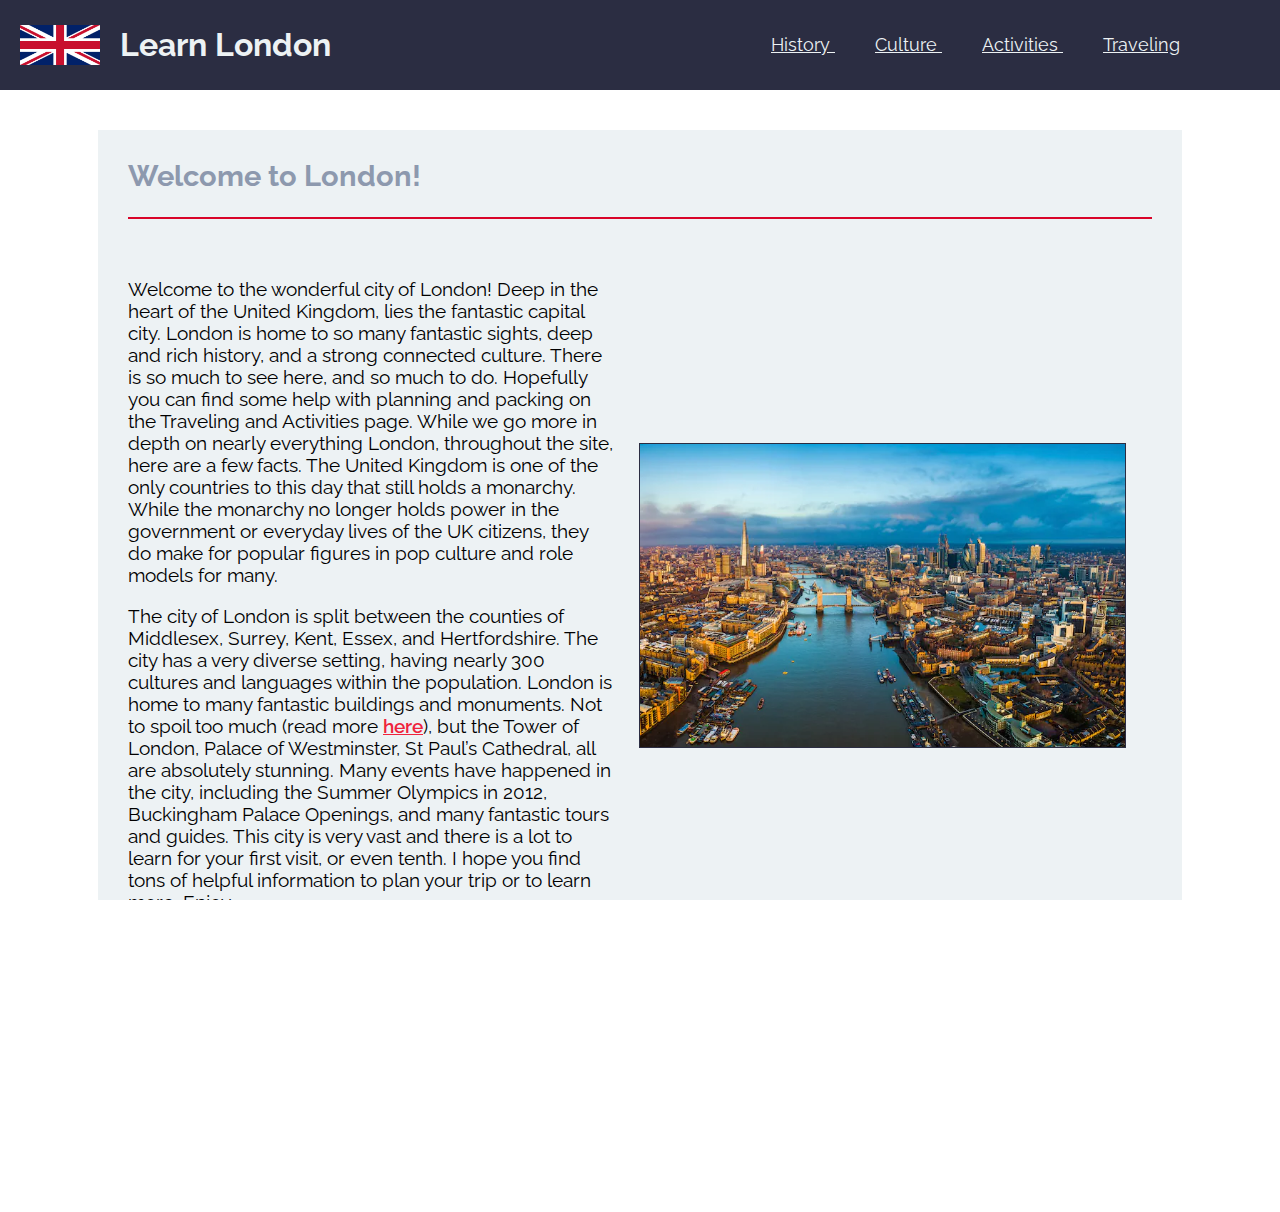
==== index.html @ f6deaaed "halfway done" ====
<!DOCTYPE html>
<html lang="en">
<head>
    <meta charset="UTF-8">
    <meta name="viewport" content="width=device-width, initial-scale=1.0">
    <title>Explore London | Homepage</title>
    <link rel="stylesheet" href="./assets/styles/styles.css">
    <script src="./assets/scripts/script.js" defer></script>
    <link rel="preconnect" href="https://fonts.googleapis.com">
    <link rel="preconnect" href="https://fonts.gstatic.com" crossorigin>
    <link href="https://fonts.googleapis.com/css2?family=Raleway:ital,wght@0,100..900;1,100..900&display=swap" rel="stylesheet">
</head>
<body>
    <div id="container">
    <header>
        <div id="headerLeft">
            <img src="./assets/images/unionjack.webp" alt="flag of the United Kingdom" id="unionJack">
            <a href="./index.html" id="titleLink">
                <h1 id="title">Learn London</h1>
            </a> 
        </div>
        <nav>
            <div id="links">
            <ul>
                <li >
                    <a href="./history.html" class="navLink">
                        History
                    </a> 
                </li>
               
                <li>
                    <a href="./culture.html" class="navLink">
                        Culture
                    </a> 
                </li>
                <li>
                    <a href="./activities.html" class="navLink">
                        Activities
                    </a> 
                </li>
                <li>
                    <a href="./traveling.html" class="navLink">
                        Traveling
                    </a> 
                </li>
            </ul>
        </div>
            <div id="mobile">
                <button type="button" id="mobileButton">
                    <img src="./assets/images/hamburger.png" alt="hamburger menu for Mobile screens" id="hamburger">
                </button>
            </div>
        </nav>

    </header>
    <main>
       
        <section id="poster">
            <h2>Welcome to London!</h2>
            <hr>
            <div id="splitContainer">
                <div id="left">
                    <p>
                        Welcome to the wonderful city of London! Deep in the heart of the United Kingdom, lies the fantastic 
                        capital city. London is home to so many fantastic sights, deep and rich history, and a strong 
                        connected culture. There is so much to see here, and so much to do. Hopefully you can find some 
                        help with planning and packing on the Traveling and Activities page. While we go more in depth 
                        on nearly everything London, throughout the site, here are a few facts. The United Kingdom is 
                        one of the only countries to this day that still holds a monarchy. While the monarchy no longer 
                        holds power in the government or everyday lives of the UK citizens, they do make for popular 
                        figures in pop culture and role models for many.</p> 

                        <div id="mobileImg">
                            <img src="./assets/images/london.webp" alt="picture of london from drone view" id="londonPhoto">
                        </div>
                        
                        <p>The city of London is split between the 
                        counties of Middlesex, Surrey, Kent, Essex, and Hertfordshire. The city has a very diverse setting, 
                        having nearly 300 cultures and languages within the population. London is home to many fantastic 
                        buildings and monuments. Not to spoil too much (read more <a class="connector" href="./monuments.html">here</a>), but the Tower of London, Palace 
                        of Westminster, St Paul’s Cathedral, all are absolutely stunning. Many events have happened in the 
                        city, including the Summer Olympics in 2012, Buckingham Palace Openings, and many fantastic tours 
                        and guides. This city is very vast and there is a lot to learn for your first visit, or even tenth. 
                        I hope you find tons of helpful information to plan your trip or to learn more. Enjoy.
                    </p>
                </div>
                <div id="right">
                    <img src="./assets/images/london.webp" alt="picture of london from drone view" id="londonPhoto">
                </div>
            </div>
        </section>
        
    </main>
    <footer>
        <div id="footerLeft">
            <div>
            <img src="./assets/images/unionjack.webp" alt="flag of the United Kingdom" id="unionJackfooter">
            <a href="./index.html" id="titleLink">
                <h1 id="footerTitle">Learn London</h1>
            </a> 

            <div id="left-border"></div>
                <div id="footerButtons">
                    <a class="footbtn" href="#headerleft">Go Back to Top</a>
                    <a class="footbtn" href="./workcited">Work Cited</a>
                </div>
            </div>
        </div>
        <div id="footerRight">
            <div id="flex">
            
                <div>
                    <a class="footerLink" id="HISTORY" href="./history.html">History</a>
                </div>
               
                <div> <a class="footerLink" id="LOCATION" href="./index.html">Location</a></div>
                   
               <div><a class="footerLink" id="CULTURE" href="./culture.html">Culture</a></div>
                    
                <div> <a class="footerLink" id="ACTIVITIES" href="./activities.html">Activities</a></div>
                   
               <div><a class="footerLink" id="TRAVELING" href="./traveling.html">Traveling</a></div>
                    
                <div><a class="footerLink" id="WAR" href="./war.html">War on London</a>
                </div>
                    
                <div><a class="footerLink" id="ARCHITECTURE" href="./architecture.html">Architecture</a></div>
                    
               <div><a class="footerLink" id="FOOD" href="./food.html">Food</a></div>
                    
               <div><a class="footerLink" id="MONUMENTS" href="./monuments.html">Monuments</a></div>
                    
                <div><a class="footerLink" id="NATURE" href="./nature.html">Nature</a></div>
                    
                
            </div>
        </div>
    </footer>
</div>
</body>
</html>
---- assets/styles/styles.css ----
:root {
    --dark : #2b2d42;
    --gray : #8d99ae;
    --white : #edf2f4;
    --red : #ef233c;
    --bright : #d90429;
    
}

html, body {
    height: 100vh;
    margin: 0;
    overflow-x: hidden;
    flex-direction: column;
}

#title {
    font-family: "Raleway", serif;
    color: var(--white);
}
#footerTitle {
    font-family: "Raleway", serif;
    color: var(--white);
    font-size: 1.25rem;
}

#container {
    height: 100%;
    display: flex;
    flex-direction: column;
    justify-content: space-between;
    align-items: center;
}

#titleLink {
    text-decoration: none;
}

.footbtn {
    color: white;
    font-family: "Raleway", serif;
    border: 1px solid white;
    padding: 10px;
    cursor: pointer;
    text-align: center;
    transition: 300ms ease;
}

.footbtn:hover {
    text-decoration: underline;
}

#footerButtons {
    display: flex;
    flex-direction: column;
    gap: 10px;
    margin-left: 25px ;
}


#footerRight {
    display: flex;
    gap: 20px;
    margin-right: 100px;
    width: 50%;
}

#flex {
    display: flex;
    gap: 10px;
    flex-wrap: wrap;
}

header {
    background-color: var(--dark);
    width: 100%;
    padding: 5px 40px;
    display: flex;
    justify-content: space-between;
    align-items: center;
}

#unionJack {
   height: 40px;
    
}
#headerLeft {
    display: flex;
    justify-content: center;
    align-items: center;
    gap: 20px;
    margin-left: 20px;
}

nav {
    margin-right: 60px;
}

li {
    display: inline;
}
.navLink {
    color: var(--white);
    font-family: "Raleway", serif;
    font-size: 1.15rem;
    transition: 300ms ease;
    padding-right: 40px;
}
.navLink:hover {
    color: var(--red);
}

#mobileButton {
    display: none;
}

#hamburger {
    width: 50px;
}

.footerLink:hover {
    color: var(--bright);
}

main { margin-top: 40px; 
    display: flex;
    justify-content: center;
    align-items: center;
    flex-direction: column;
}

#poster {
    background: var(--white);
    width: 80%;
    padding: 5px 30px;
    padding-bottom: 40px;
}

#alt {
    text-align: center;
}

h2 {
    color: var(--gray);
    font-family: "Raleway",serif;
    font-size: 1.8rem;
}

hr {
    
    border: 1px solid var(--bright);
    margin-bottom: 40px;
}

#left {
    width: 60%;
    font-family: "Raleway", serif;
    font-size: 1.2rem;
}
#right {
    display: flex;
    justify-content: center;
    align-items: center;
}

dt {
    font-weight: bold;
    transition: 300ms ease;
}

span {
    font-weight: 600;
    color: var(--dark);
}

#splitContainer {
    display: flex;
    justify-content: space-between;
    align-items: center;
}

#splitContainerAlt {
    display: flex;
    justify-content: space-between;
    align-items:center;
    flex-direction: column;
}


#londonPhoto {
    width: 80%;
    border: 1px solid var(--dark);
}

.connector {
    color: var(--red);
    font-weight: 600;
    transition: 300ms ease;
}
.connector:hover {
    color: var(--dark);
}

footer {
    background: var(--dark);
    display: flex;
    justify-content: space-between;
    align-items: center;
    width: 100%;
    padding: 20px 20px;
    margin-top: 100px;
    
}

.cardLink {
    margin-top: 10px;
    padding: 5px 10px;
    background: var(--gray);
    color: var(--white);
    font-family: "Raleway", serif;
    transition: 300ms ease;
}
.cardLink:hover {
    color: var(--dark);
}

#mobileImg {
    display: none;
}

#footerLeft {
    display: flex;
    align-items: center;
    
    padding: 0px 20px;
}
#footerLeft > div {
    display: flex;
    align-items: center;
    justify-content: flex-start;
    gap: 20px;
}

#left-border {
    border-left: 1px solid var(--white);
    height: 100px;
}
#unionJackfooter {
    height: 30px;
}

.footerLink {
    color: white;
    font-family: "Raleway", serif;
    transition: 300ms ease;
}

#lower {
    margin-top: 20px;
    width: 80%;
    padding: 5px 30px;
    display: flex;
    justify-content: space-between;
    gap: 20px;
    align-items: center;
}

#bigben {
    width: 30%;
}

#leftAlt {
    width: 60%;
    font-family: "Raleway", serif;
    font-size: 1.2rem;
    text-align: center;
}

.card {
    border: solid 1px black;
    background-color: var(--dark);
    padding: 15px;
    text-align: center;
    display: flex;
    flex-direction: column;
    justify-content: space-between;
    align-items: center;
    max-width: 320px;
}
.imgCard {
    width: 250px;
    padding: 10px;
}

h3 {
    color: var(--white);
    font-family: "Raleway", serif;
    font-size: 1.5rem;
}
#wrapper {
    display: flex;
    gap: 20px;
    flex-wrap: 1;
}
#mapContainer {
    width: 100%;
    border: 1px solid black;
    display: flex;
    justify-content: space-between;
    background: var(--dark);
}

#inside {
    margin: 20px;
    font-family: "Raleway", serif;
    color: var(--white);
}

#mapImage {
    width: 50%;
    display: flex;
    justify-content: center;
    align-items: center;
    object-fit: cover;
    padding: 20px;
    background: var(--gray);
}
#mapImage > img {
    width: 100%;
    box-shadow: 3px 3px 3px 0px black;
}

#opt1:hover {
    color: var(--bright);
}

#opt2:hover {
    color: #2ac2f3;
}

#opt3:hover {
    color: #f3932a;
}

#opt4:hover {
    color: #a42af3;
}



#HISTORY { grid-area: row1; }
#LOCATION { grid-area: row1; }
#CULTURE { grid-area: row1; }
#ACTIVITIES { grid-area: row1; }
#TRAVELING { grid-area: row1; }
#WAR { grid-area: row2; }
#ARCHITECTURE { grid-area: row2; }
#FOOD { grid-area: row2; }
#MONUMENTS { grid-area: row3; }
#NATURE { grid-area: row3; }

@media (max-width: 1022px) {
    #links {
        display: none;
    }
    #mobileButton {
        display: block;
    }
    /* #flex {
        flex-direction: column;
    } */
}

@media (max-width: 553px) {
    #unionJack {
        display: none;
    }
    header {
        padding: 5px 20px;
    }
    #hamburger {
        width: 30px;
        padding: 0;
    }
    #title {
        font-size: 1.5rem;
    }
    .card {
        max-width: 160px;
    }
    .imgCard {
        width: 60%;
        padding: 10px;
    }
    #mapContainer {
        flex-direction: column;
        display: flex;
        justify-content: center;
        align-items: center;
    }
    mapImage > img {
        width: 400px;
    }
    #bigben {
        width: 100%;
    }
    .imgCard {
        width: 70%;
    }
    
}

@media (max-width:1471px) {
    #londonPhoto {
        width: 90%;
    }
    #lower {
        flex-direction: column;
    }
}

@media (max-width: 1224px) {
    #splitContainer {
        flex-direction: column;
        justify-content: center;
        text-align: center;
    }
    #londonPhoto {
        width: 80%;
    }
    #poster {

        padding: 5px 10px;
      
    }
    #left {
        width: 80%;
       
    }
    h2 {
        text-align: center;
    }
    #mobileImg {
        display: block;
    }
    #right {
        display: none;
    }
    
}
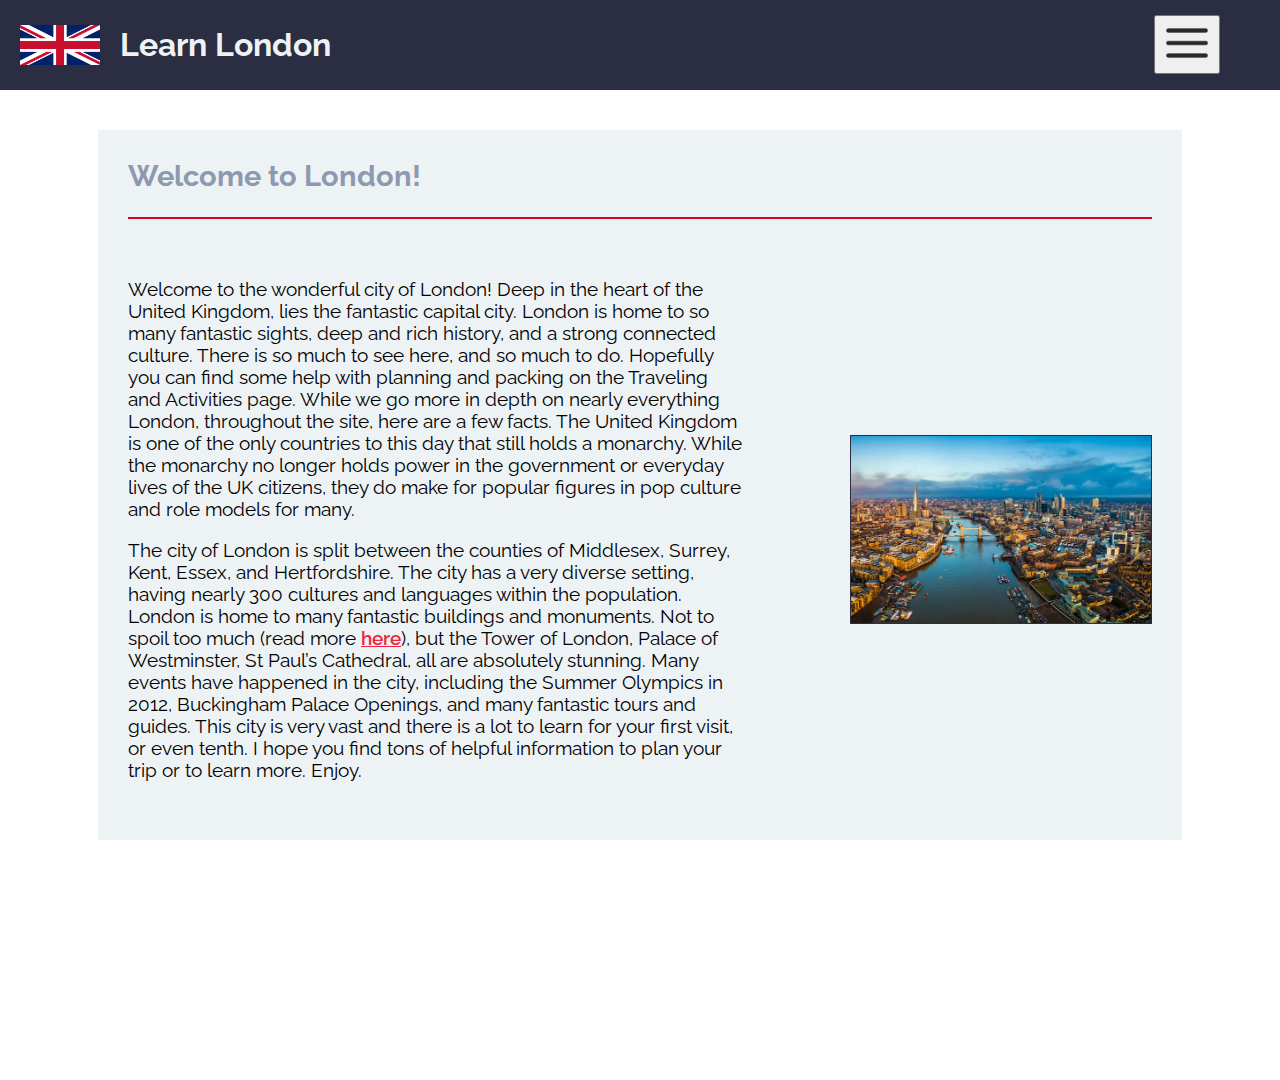
==== commit 3a9d18e2: "almost done ish" ====
--- a/index.html
+++ b/index.html
@@ -1,5 +1,12 @@
+<!--
+Bodhi Woll
+March 7th, 2025
+Professor Snyder, Web and Mobile II
+-->
+
 <!DOCTYPE html>
 <html lang="en">
+
 <head>
     <meta charset="UTF-8">
     <meta name="viewport" content="width=device-width, initial-scale=1.0">
@@ -8,134 +15,246 @@
     <script src="./assets/scripts/script.js" defer></script>
     <link rel="preconnect" href="https://fonts.googleapis.com">
     <link rel="preconnect" href="https://fonts.gstatic.com" crossorigin>
-    <link href="https://fonts.googleapis.com/css2?family=Raleway:ital,wght@0,100..900;1,100..900&display=swap" rel="stylesheet">
+    <link href="https://fonts.googleapis.com/css2?family=Raleway:ital,wght@0,100..900;1,100..900&display=swap"
+        rel="stylesheet">
 </head>
+
 <body>
     <div id="container">
-    <header>
-        <div id="headerLeft">
-            <img src="./assets/images/unionjack.webp" alt="flag of the United Kingdom" id="unionJack">
-            <a href="./index.html" id="titleLink">
-                <h1 id="title">Learn London</h1>
-            </a> 
-        </div>
-        <nav>
-            <div id="links">
+        <header>
+            <div id="headerLeft">
+                <img src="./assets/images/unionjack.webp" alt="flag of the United Kingdom" id="unionJack">
+                <a href="./index.html" class="titleLink">
+                    <h1 id="title">Learn London</h1>
+                </a>
+            </div>
+            <nav>
+                <div id="links">
+                    <ul>
+                        <li>
+                            <a href="./index.html" class="navLink">
+                                Homepage
+                            </a>
+                        </li>
+                        <li>
+                            <a href="./history.html" class="navLink">
+                                History
+                            </a>
+                        </li>
+            
+                        <li>
+                            <a href="./culture.html" class="navLink">
+                                Culture
+                            </a>
+                        </li>
+                        <li>
+                            <a href="./activities.html" class="navLink">
+                                Activities
+                            </a>
+                        </li>
+                        <li>
+                            <a href="./traveling.html" class="navLink">
+                                Traveling
+                            </a>
+                        </li>
+                        <li>
+                            <a class="navLink"  href="./war.html">
+                                War on London
+                            </a>
+                        </li>
+                        <li>
+                            <a class="navLink"  href="./monuments.html">
+                                Monuments
+                            </a>
+                        </li>
+                        <li>
+                            <a class="navLink" href="./food.html">
+                                Food
+                            </a>
+                        </li>
+                        <li>
+                            <a class="navLink"  href="./architecture.html">
+                                Architecture
+                            </a>
+                        </li>
+                        <li>
+                            <a class="navLink" href="./nature.html">
+                                Nature
+                            </a>
+                        </li>
+                    </ul>
+                </div>
+                <div id="mobile">
+                    <button type="button" id="mobileButton">
+                        <img src="./assets/images/hamburger.png" alt="hamburger menu for Mobile screens" id="hamburger">
+                    </button>
+                </div>
+            </nav>
+
+        </header>
+
+        <div id="hamburgerMenu">
             <ul>
-                <li >
+                <li>
+                    <a href="./index.html" class="navLink">
+                        Homepage
+                    </a>
+                </li>
+                <li>
                     <a href="./history.html" class="navLink">
                         History
-                    </a> 
-                </li>
-               
+                    </a>
+                </li>
+
                 <li>
                     <a href="./culture.html" class="navLink">
                         Culture
-                    </a> 
+                    </a>
                 </li>
                 <li>
                     <a href="./activities.html" class="navLink">
                         Activities
-                    </a> 
+                    </a>
                 </li>
                 <li>
                     <a href="./traveling.html" class="navLink">
                         Traveling
-                    </a> 
+                    </a>
+                </li>
+                <li>
+                    <a class="navLink"  href="./war.html">
+                        War on London
+                    </a>
+                </li>
+                <li>
+                    <a class="navLink"  href="./monuments.html">
+                        Monuments
+                    </a>
+                </li>
+                <li>
+                    <a class="navLink" href="./food.html">
+                        Food
+                    </a>
+                </li>
+                <li>
+                    <a class="navLink"  href="./architecture.html">
+                        Architecture
+                    </a>
+                </li>
+                <li>
+                    <a class="navLink" href="./nature.html">
+                        Nature
+                    </a>
+                </li>
+                <li>
+                    <a href="./grading.html" class="navLink">
+                        Grading Page
+                    </a>
                 </li>
             </ul>
+            <button type="button" id="close">
+                X
+            </button>
         </div>
-            <div id="mobile">
-                <button type="button" id="mobileButton">
-                    <img src="./assets/images/hamburger.png" alt="hamburger menu for Mobile screens" id="hamburger">
-                </button>
+
+
+        <main>
+
+            <section id="poster">
+                <h2>Welcome to London!</h2>
+                <hr>
+                <div id="splitContainer">
+                    <div id="left">
+                        <p>
+                            Welcome to the wonderful city of London! Deep in the heart of the United Kingdom, lies the
+                            fantastic
+                            capital city. London is home to so many fantastic sights, deep and rich history, and a
+                            strong
+                            connected culture. There is so much to see here, and so much to do. Hopefully you can find
+                            some
+                            help with planning and packing on the Traveling and Activities page. While we go more in
+                            depth
+                            on nearly everything London, throughout the site, here are a few facts. The United Kingdom
+                            is
+                            one of the only countries to this day that still holds a monarchy. While the monarchy no
+                            longer
+                            holds power in the government or everyday lives of the UK citizens, they do make for popular
+                            figures in pop culture and role models for many.</p>
+
+                        <div id="mobileImg">
+                            <img src="./assets/images/london.webp" alt="picture of london from drone view"
+                                class="londonPhoto">
+                        </div>
+
+                        <p>The city of London is split between the
+                            counties of Middlesex, Surrey, Kent, Essex, and Hertfordshire. The city has a very diverse
+                            setting,
+                            having nearly 300 cultures and languages within the population. London is home to many
+                            fantastic
+                            buildings and monuments. Not to spoil too much (read more <a class="connector"
+                                href="./monuments.html">here</a>), but the Tower of London, Palace
+                            of Westminster, St Paul’s Cathedral, all are absolutely stunning. Many events have happened
+                            in the
+                            city, including the Summer Olympics in 2012, Buckingham Palace Openings, and many fantastic
+                            tours
+                            and guides. This city is very vast and there is a lot to learn for your first visit, or even
+                            tenth.
+                            I hope you find tons of helpful information to plan your trip or to learn more. Enjoy.
+                        </p>
+                    </div>
+                    <div id="right">
+                        <img src="./assets/images/london.webp" alt="picture of london from drone view" class="planeImg">
+                    </div>
+                </div>
+            </section>
+
+        </main>
+        <footer>
+            <div id="footerLeft">
+                <div>
+                    <img src="./assets/images/unionjack.webp" alt="flag of the United Kingdom" id="unionJackfooter">
+                    <a href="./index.html" class="titleLink">
+                        <h1 id="footerTitle">Learn London</h1>
+                    </a>
+
+                    <div id="left-border"></div>
+                    <div id="footerButtons">
+                        <a class="footbtn" href="#container">Go Back to Top</a>
+                        <a class="footbtn" href="./workcited.html">Work Cited</a>
+                    </div>
+                </div>
             </div>
-        </nav>
-
-    </header>
-    <main>
-       
-        <section id="poster">
-            <h2>Welcome to London!</h2>
-            <hr>
-            <div id="splitContainer">
-                <div id="left">
-                    <p>
-                        Welcome to the wonderful city of London! Deep in the heart of the United Kingdom, lies the fantastic 
-                        capital city. London is home to so many fantastic sights, deep and rich history, and a strong 
-                        connected culture. There is so much to see here, and so much to do. Hopefully you can find some 
-                        help with planning and packing on the Traveling and Activities page. While we go more in depth 
-                        on nearly everything London, throughout the site, here are a few facts. The United Kingdom is 
-                        one of the only countries to this day that still holds a monarchy. While the monarchy no longer 
-                        holds power in the government or everyday lives of the UK citizens, they do make for popular 
-                        figures in pop culture and role models for many.</p> 
-
-                        <div id="mobileImg">
-                            <img src="./assets/images/london.webp" alt="picture of london from drone view" id="londonPhoto">
-                        </div>
-                        
-                        <p>The city of London is split between the 
-                        counties of Middlesex, Surrey, Kent, Essex, and Hertfordshire. The city has a very diverse setting, 
-                        having nearly 300 cultures and languages within the population. London is home to many fantastic 
-                        buildings and monuments. Not to spoil too much (read more <a class="connector" href="./monuments.html">here</a>), but the Tower of London, Palace 
-                        of Westminster, St Paul’s Cathedral, all are absolutely stunning. Many events have happened in the 
-                        city, including the Summer Olympics in 2012, Buckingham Palace Openings, and many fantastic tours 
-                        and guides. This city is very vast and there is a lot to learn for your first visit, or even tenth. 
-                        I hope you find tons of helpful information to plan your trip or to learn more. Enjoy.
-                    </p>
-                </div>
-                <div id="right">
-                    <img src="./assets/images/london.webp" alt="picture of london from drone view" id="londonPhoto">
+            <div id="footerRight">
+                <div id="flex">
+
+                    <div>
+                        <a class="footerLink" id="HISTORY" href="./history.html">History</a>
+                    </div>
+
+                    <div> <a class="footerLink" id="LOCATION" href="./index.html">Location</a></div>
+
+                    <div><a class="footerLink" id="CULTURE" href="./culture.html">Culture</a></div>
+
+                    <div> <a class="footerLink" id="ACTIVITIES" href="./activities.html">Activities</a></div>
+
+                    <div><a class="footerLink" id="TRAVELING" href="./traveling.html">Traveling</a></div>
+
+                    <div><a class="footerLink" id="WAR" href="./war.html">War on London</a>
+                    </div>
+
+                    <div><a class="footerLink" id="ARCHITECTURE" href="./architecture.html">Architecture</a></div>
+
+                    <div><a class="footerLink" id="FOOD" href="./food.html">Food</a></div>
+
+                    <div><a class="footerLink" id="MONUMENTS" href="./monuments.html">Monuments</a></div>
+
+                    <div><a class="footerLink" id="NATURE" href="./nature.html">Nature</a></div>
+
+
                 </div>
             </div>
-        </section>
-        
-    </main>
-    <footer>
-        <div id="footerLeft">
-            <div>
-            <img src="./assets/images/unionjack.webp" alt="flag of the United Kingdom" id="unionJackfooter">
-            <a href="./index.html" id="titleLink">
-                <h1 id="footerTitle">Learn London</h1>
-            </a> 
-
-            <div id="left-border"></div>
-                <div id="footerButtons">
-                    <a class="footbtn" href="#headerleft">Go Back to Top</a>
-                    <a class="footbtn" href="./workcited">Work Cited</a>
-                </div>
-            </div>
-        </div>
-        <div id="footerRight">
-            <div id="flex">
-            
-                <div>
-                    <a class="footerLink" id="HISTORY" href="./history.html">History</a>
-                </div>
-               
-                <div> <a class="footerLink" id="LOCATION" href="./index.html">Location</a></div>
-                   
-               <div><a class="footerLink" id="CULTURE" href="./culture.html">Culture</a></div>
-                    
-                <div> <a class="footerLink" id="ACTIVITIES" href="./activities.html">Activities</a></div>
-                   
-               <div><a class="footerLink" id="TRAVELING" href="./traveling.html">Traveling</a></div>
-                    
-                <div><a class="footerLink" id="WAR" href="./war.html">War on London</a>
-                </div>
-                    
-                <div><a class="footerLink" id="ARCHITECTURE" href="./architecture.html">Architecture</a></div>
-                    
-               <div><a class="footerLink" id="FOOD" href="./food.html">Food</a></div>
-                    
-               <div><a class="footerLink" id="MONUMENTS" href="./monuments.html">Monuments</a></div>
-                    
-                <div><a class="footerLink" id="NATURE" href="./nature.html">Nature</a></div>
-                    
-                
-            </div>
-        </div>
-    </footer>
-</div>
+        </footer>
+    </div>
 </body>
+
 </html>--- a/assets/styles/styles.css
+++ b/assets/styles/styles.css
@@ -1,450 +1,546 @@
+/*This is my main color scheme, I will be using var() to use these variables*/
 :root {
-    --dark : #2b2d42;
-    --gray : #8d99ae;
-    --white : #edf2f4;
-    --red : #ef233c;
-    --bright : #d90429;
+  --dark: #2b2d42;
+  --gray: #8d99ae;
+  --white: #edf2f4;
+  --red: #ef233c;
+  --bright: #d90429;
+}
+
+html,
+body {
+  height: 100vh;
+  margin: 0;
+  overflow-x: hidden;
+  flex-direction: column;
+  /* this is here to make go back to top button, a nice look for the user */
+  scroll-behavior: smooth;
+}
+
+#title {
+    /*Raleway will be my main and only font, just different weights will be used*/
+  font-family: "Raleway", serif;
+  color: var(--white);
+}
+#footerTitle {
+  font-family: "Raleway", serif;
+  color: var(--white);
+  font-size: 1.25rem;
+}
+
+#container {
+    /*Priority to flex over grid on this project*/
+  height: 100%;
+  display: flex;
+  flex-direction: column;
+  justify-content: space-between;
+  align-items: center;
+}
+
+.titleLink {
+    /* Title button will be a link to Homepage, I just dont want an underline on the text. Cursor will still be a pointer to indicate however.*/
+  text-decoration: none;
+}
+
+.footbtn {
+  color: white;
+  font-family: "Raleway", serif;
+  border: 1px solid white;
+  padding: 10px;
+  cursor: pointer;
+  text-align: center;
+  transition: 300ms ease;
+}
+
+#footerButtons {
+  display: flex;
+  flex-direction: column;
+  /* Apply proper spacing */
+  gap: 10px;
+  margin-left: 25px;
+}
+
+#footerRight {
+  display: flex;
+  gap: 20px;
+  margin-right: 100px;
+  width: 50%;
+}
+
+/* Tried my hand at a universal style, I like doing this stuff in React, didn't really work out */
+/* as effectively as usual but still alright */
+#flex {
+  display: flex;
+  gap: 10px;
+  flex-wrap: wrap;
+}
+
+header {
+  background-color: var(--dark);
+  width: 100%;
+  padding: 5px 40px;
+  display: flex;
+  justify-content: space-between;
+  align-items: center;
+}
+/* the picture of the uk flag logo */
+#unionJack {
+  height: 40px;
+}
+#headerLeft {
+  display: flex;
+  justify-content: center;
+  align-items: center;
+  gap: 20px;
+  margin-left: 20px;
+}
+
+nav {
+  margin-right: 60px;
+}
+
+li {
+    /* Inline is used here as I wanted my List items to be displayed in a row, not in a column */
+  display: inline;
+}
+.navLink {
+  color: var(--white);
+  font-family: "Raleway", serif;
+  font-size: 1.15rem;
+  transition: 300ms ease;
+  padding-right: 40px;
+}
+.navLink:hover {
+  color: var(--red);
+}
+
+#mobileButton {
+/* Displays none by default to only show on mobile screens */
+  display: none;
+}
+
+#hamburger {
+  width: 50px;
+}
+
+.footerLink:hover {
+  color: var(--bright);
+}
+
+main {
+  margin-top: 40px;
+  display: flex;
+  justify-content: center;
+  align-items: center;
+  flex-direction: column;
+}
+
+#poster {
+  background: var(--white);
+  width: 80%;
+  padding: 5px 30px;
+  padding-bottom: 40px;
+}
+
+#alt {
+  text-align: center;
+}
+
+h2 {
+  color: var(--gray);
+  font-family: "Raleway", serif;
+  font-size: 1.8rem;
+}
+
+hr {
+  border: 1px solid var(--bright);
+  margin-bottom: 40px;
+}
+
+#left {
+  width: 60%;
+  font-family: "Raleway", serif;
+  font-size: 1.2rem;
+}
+#right {
+  display: flex;
+  justify-content: center;
+  align-items: center;
+  flex-direction: column;
+}
+
+dt {
+  font-weight: bold;
+  transition: 300ms ease;
+}
+
+span {
+  font-weight: 600;
+  color: var(--dark);
+}
+
+#splitContainer {
+  display: flex;
+  justify-content: space-between;
+  align-items: center;
+}
+
+#splitContainerAlt {
+  display: flex;
+  justify-content: space-between;
+  align-items: center;
+  flex-direction: column;
+}
+
+.londonPhoto {
+  width: 500px;
+  border: 1px solid var(--dark);
+ object-fit: cover;
+}
+
+.planeImg {
+    width: 500px;
+    border: 1px solid var(--dark);
+   object-fit: cover;
+}
+
+.connector {
+  color: var(--red);
+  font-weight: 600;
+  transition: 300ms ease;
+}
+.connector:hover {
+  color: var(--dark);
+}
+
+footer {
+  background: var(--dark);
+  display: flex;
+  justify-content: space-between;
+  align-items: center;
+  width: 100%;
+  padding: 20px 20px;
+  margin-top: 100px;
+}
+
+.cardLink {
+  margin-top: 10px;
+  padding: 5px 10px;
+  background: var(--gray);
+  color: var(--white);
+  font-family: "Raleway", serif;
+  transition: 300ms ease;
+}
+.cardLink:hover {
+  color: var(--dark);
+}
+
+#mobileImg {
+  display: none;
+}
+
+#footerLeft {
+  display: flex;
+  align-items: center;
+
+  padding: 0px 20px;
+}
+#footerLeft > div {
+  display: flex;
+  align-items: center;
+  justify-content: flex-start;
+  gap: 20px;
+}
+
+#left-border {
+  border-left: 1px solid var(--white);
+  height: 100px;
+}
+#unionJackfooter {
+  height: 30px;
+}
+
+.footerLink {
+  color: white;
+  font-family: "Raleway", serif;
+  transition: 300ms ease;
+}
+
+#lower {
+  margin-top: 20px;
+  width: 80%;
+  padding: 5px 30px;
+  display: flex;
+  justify-content: space-between;
+  gap: 20px;
+  align-items: center;
+}
+
+.bigben {
+  width: 30%;
+}
+
+#leftAlt {
+  width: 60%;
+  font-family: "Raleway", serif;
+  font-size: 1.2rem;
+  text-align: center;
+}
+
+/*This is my css for the hamburger menu*/
+#hamburgerMenu {
+    position: absolute;
+    z-index: 100;
+    background: var(--dark);
+    border: 1px solid var(--white);
+    display: none;
+    right: 0;
     
 }
-
-html, body {
-    height: 100vh;
-    margin: 0;
-    overflow-x: hidden;
-    flex-direction: column;
-}
-
-#title {
-    font-family: "Raleway", serif;
-    color: var(--white);
-}
-#footerTitle {
-    font-family: "Raleway", serif;
-    color: var(--white);
-    font-size: 1.25rem;
-}
-
-#container {
-    height: 100%;
+#hamburgerMenu > ul {
     display: flex;
     flex-direction: column;
-    justify-content: space-between;
-    align-items: center;
-}
-
-#titleLink {
-    text-decoration: none;
-}
-
-.footbtn {
-    color: white;
-    font-family: "Raleway", serif;
-    border: 1px solid white;
+}
+#hamburgerMenu > ul > li {
+    padding-top: 10px;
+}
+
+#close {
+    background: none;
+    border: none;
+    color: var(--white);
+    font-size: 1.5rem;
+    font-weight: 600;
+    top: 0;
+    position: absolute;
+    right: 0;
+    cursor: pointer;
+}
+
+/* CSS for carousel buttons */
+.carousel {
+    background: #FFF;
+    border: 1px solid;
+    border-radius: 100%;
+    height: 20px;
+    width: 20px;
+}
+.carousel:active {
+    background: var(--bright);
+}
+
+.card {
+
+  border: solid 1px black;
+  background-color: var(--dark);
+  padding: 15px;
+  text-align: center;
+  display: flex;
+  flex-direction: column;
+  justify-content: space-between;
+  align-items: center;
+  max-width: 320px;
+
+}
+.imgCard {
+  width: 250px;
+  padding: 10px;
+}
+
+h3 {
+  color: var(--white);
+  font-family: "Raleway", serif;
+  font-size: 1.5rem;
+}
+#wrapper {
+
+  display: flex;
+  gap: 20px;
+  flex-wrap: 1;
+  height: 100%;
+}
+#mapContainer {
+  width: 100%;
+  height: 100%;
+  border: 1px solid black;
+  display: flex;
+  justify-content: space-between;
+  background: var(--dark);
+
+}
+
+#inside {
+  margin: 20px;
+  font-family: "Raleway", serif;
+  color: var(--white);
+}
+
+#mapImage {
+  width: 50%;
+  display: flex;
+  justify-content: center;
+  align-items: center;
+  object-fit: cover;
+  padding: 20px;
+  background: var(--gray);
+}
+#mapImage > img {
+  width: 100%;
+  box-shadow: 3px 3px 3px 0px black;
+}
+
+#opt1:hover {
+  color: var(--bright);
+}
+
+#opt2:hover {
+  color: #2ac2f3;
+}
+
+#opt3:hover {
+  color: #f3932a;
+}
+
+#opt4:hover {
+  color: #a42af3;
+}
+
+#HISTORY {
+  grid-area: row1;
+}
+#LOCATION {
+  grid-area: row1;
+}
+#CULTURE {
+  grid-area: row1;
+}
+#ACTIVITIES {
+  grid-area: row1;
+}
+#TRAVELING {
+  grid-area: row1;
+}
+#WAR {
+  grid-area: row2;
+}
+#ARCHITECTURE {
+  grid-area: row2;
+}
+#FOOD {
+  grid-area: row2;
+}
+#MONUMENTS {
+  grid-area: row3;
+}
+#NATURE {
+  grid-area: row3;
+}
+
+@media (max-width: 1690px) {
+  #links {
+    display: none;
+  }
+  #mobileButton {
+    display: block;
+  }
+  .planeImg {
+    width: 300px;
+  }
+  /* #flex {
+        flex-direction: column;
+    } */
+}
+
+@media (max-width: 553px) {
+  #unionJack {
+    display: none;
+  }
+  header {
+    padding: 5px 20px;
+  }
+  #hamburger {
+    width: 30px;
+    padding: 0;
+  }
+  #title {
+    font-size: 1.5rem;
+  }
+  .card {
+    max-width: 160px;
+  }
+  .imgCard {
+    width: 60%;
     padding: 10px;
-    cursor: pointer;
-    text-align: center;
-    transition: 300ms ease;
-}
-
-.footbtn:hover {
-    text-decoration: underline;
-}
-
-#footerButtons {
-    display: flex;
+  }
+  #mapContainer {
     flex-direction: column;
-    gap: 10px;
-    margin-left: 25px ;
-}
-
-
-#footerRight {
-    display: flex;
-    gap: 20px;
-    margin-right: 100px;
-    width: 50%;
-}
-
-#flex {
-    display: flex;
-    gap: 10px;
-    flex-wrap: wrap;
-}
-
-header {
-    background-color: var(--dark);
-    width: 100%;
-    padding: 5px 40px;
-    display: flex;
-    justify-content: space-between;
-    align-items: center;
-}
-
-#unionJack {
-   height: 40px;
-    
-}
-#headerLeft {
     display: flex;
     justify-content: center;
     align-items: center;
-    gap: 20px;
-    margin-left: 20px;
-}
-
-nav {
-    margin-right: 60px;
-}
-
-li {
-    display: inline;
-}
-.navLink {
-    color: var(--white);
-    font-family: "Raleway", serif;
-    font-size: 1.15rem;
-    transition: 300ms ease;
-    padding-right: 40px;
-}
-.navLink:hover {
-    color: var(--red);
-}
-
-#mobileButton {
+  }
+  mapImage > img {
+    width: 400px;
+  }
+  #bigben {
+    width: 100%;
+  }
+  .imgCard {
+    width: 70%;
+  }
+}
+
+@media (max-width: 1471px) {
+  #londonPhoto {
+    width: 90%;
+  }
+  #lower {
+    flex-direction: column;
+  }
+  
+}
+
+@media (max-width: 1224px) {
+  #splitContainer {
+    flex-direction: column;
+    justify-content: center;
+    text-align: center;
+  }
+  #londonPhoto {
+    width: 80%;
+  }
+  #poster {
+    padding: 5px 10px;
+  }
+  #left {
+    width: 80%;
+  }
+  h2 {
+    text-align: center;
+  }
+  #mobileImg {
+    display: block;
+  }
+  #right {
     display: none;
-}
-
-#hamburger {
-    width: 50px;
-}
-
-.footerLink:hover {
-    color: var(--bright);
-}
-
-main { margin-top: 40px; 
-    display: flex;
-    justify-content: center;
-    align-items: center;
-    flex-direction: column;
-}
-
-#poster {
-    background: var(--white);
-    width: 80%;
-    padding: 5px 30px;
-    padding-bottom: 40px;
-}
-
-#alt {
-    text-align: center;
-}
-
-h2 {
-    color: var(--gray);
-    font-family: "Raleway",serif;
-    font-size: 1.8rem;
-}
-
-hr {
-    
-    border: 1px solid var(--bright);
-    margin-bottom: 40px;
-}
-
-#left {
-    width: 60%;
-    font-family: "Raleway", serif;
-    font-size: 1.2rem;
-}
-#right {
-    display: flex;
-    justify-content: center;
-    align-items: center;
-}
-
-dt {
-    font-weight: bold;
-    transition: 300ms ease;
-}
-
-span {
-    font-weight: 600;
-    color: var(--dark);
-}
-
-#splitContainer {
-    display: flex;
-    justify-content: space-between;
-    align-items: center;
-}
-
-#splitContainerAlt {
-    display: flex;
-    justify-content: space-between;
-    align-items:center;
-    flex-direction: column;
-}
-
-
-#londonPhoto {
-    width: 80%;
-    border: 1px solid var(--dark);
-}
-
-.connector {
-    color: var(--red);
-    font-weight: 600;
-    transition: 300ms ease;
-}
-.connector:hover {
-    color: var(--dark);
-}
-
-footer {
-    background: var(--dark);
-    display: flex;
-    justify-content: space-between;
-    align-items: center;
-    width: 100%;
-    padding: 20px 20px;
-    margin-top: 100px;
-    
-}
-
-.cardLink {
-    margin-top: 10px;
-    padding: 5px 10px;
-    background: var(--gray);
-    color: var(--white);
-    font-family: "Raleway", serif;
-    transition: 300ms ease;
-}
-.cardLink:hover {
-    color: var(--dark);
-}
-
-#mobileImg {
-    display: none;
-}
-
-#footerLeft {
-    display: flex;
-    align-items: center;
-    
-    padding: 0px 20px;
-}
-#footerLeft > div {
-    display: flex;
-    align-items: center;
-    justify-content: flex-start;
-    gap: 20px;
-}
-
-#left-border {
-    border-left: 1px solid var(--white);
-    height: 100px;
-}
-#unionJackfooter {
-    height: 30px;
-}
-
-.footerLink {
-    color: white;
-    font-family: "Raleway", serif;
-    transition: 300ms ease;
-}
-
-#lower {
-    margin-top: 20px;
-    width: 80%;
-    padding: 5px 30px;
-    display: flex;
-    justify-content: space-between;
-    gap: 20px;
-    align-items: center;
-}
-
-#bigben {
-    width: 30%;
-}
-
-#leftAlt {
-    width: 60%;
-    font-family: "Raleway", serif;
-    font-size: 1.2rem;
-    text-align: center;
-}
-
-.card {
-    border: solid 1px black;
-    background-color: var(--dark);
-    padding: 15px;
-    text-align: center;
-    display: flex;
-    flex-direction: column;
-    justify-content: space-between;
-    align-items: center;
-    max-width: 320px;
-}
-.imgCard {
-    width: 250px;
-    padding: 10px;
-}
-
-h3 {
-    color: var(--white);
-    font-family: "Raleway", serif;
-    font-size: 1.5rem;
-}
-#wrapper {
-    display: flex;
-    gap: 20px;
-    flex-wrap: 1;
-}
-#mapContainer {
-    width: 100%;
-    border: 1px solid black;
-    display: flex;
-    justify-content: space-between;
-    background: var(--dark);
-}
-
-#inside {
-    margin: 20px;
-    font-family: "Raleway", serif;
-    color: var(--white);
-}
-
-#mapImage {
-    width: 50%;
-    display: flex;
-    justify-content: center;
-    align-items: center;
-    object-fit: cover;
-    padding: 20px;
-    background: var(--gray);
-}
-#mapImage > img {
-    width: 100%;
-    box-shadow: 3px 3px 3px 0px black;
-}
-
-#opt1:hover {
-    color: var(--bright);
-}
-
-#opt2:hover {
-    color: #2ac2f3;
-}
-
-#opt3:hover {
-    color: #f3932a;
-}
-
-#opt4:hover {
+  }
+  #opt1 {
+    color:var(--bright) ;
+  }
+  #opt2 {
+    color:#2ac2f3 ;
+  }
+  #opt3 {
+    color:#f3932a ;
+  }
+  #opt4 {
     color: #a42af3;
-}
-
-
-
-#HISTORY { grid-area: row1; }
-#LOCATION { grid-area: row1; }
-#CULTURE { grid-area: row1; }
-#ACTIVITIES { grid-area: row1; }
-#TRAVELING { grid-area: row1; }
-#WAR { grid-area: row2; }
-#ARCHITECTURE { grid-area: row2; }
-#FOOD { grid-area: row2; }
-#MONUMENTS { grid-area: row3; }
-#NATURE { grid-area: row3; }
-
-@media (max-width: 1022px) {
-    #links {
-        display: none;
-    }
-    #mobileButton {
-        display: block;
-    }
-    /* #flex {
-        flex-direction: column;
-    } */
-}
-
-@media (max-width: 553px) {
-    #unionJack {
-        display: none;
-    }
-    header {
-        padding: 5px 20px;
-    }
-    #hamburger {
-        width: 30px;
-        padding: 0;
-    }
-    #title {
-        font-size: 1.5rem;
-    }
-    .card {
-        max-width: 160px;
-    }
-    .imgCard {
-        width: 60%;
-        padding: 10px;
-    }
-    #mapContainer {
-        flex-direction: column;
-        display: flex;
-        justify-content: center;
-        align-items: center;
-    }
-    mapImage > img {
-        width: 400px;
-    }
-    #bigben {
-        width: 100%;
-    }
-    .imgCard {
-        width: 70%;
-    }
-    
-}
-
-@media (max-width:1471px) {
-    #londonPhoto {
-        width: 90%;
-    }
-    #lower {
-        flex-direction: column;
-    }
-}
-
-@media (max-width: 1224px) {
-    #splitContainer {
-        flex-direction: column;
-        justify-content: center;
-        text-align: center;
-    }
-    #londonPhoto {
-        width: 80%;
-    }
-    #poster {
-
-        padding: 5px 10px;
+  }
+}
+
+@media (max-width: 768px) {
+    .londonPhoto {
+        width: 300px;
+        border: 1px solid var(--dark);
       
-    }
-    #left {
-        width: 80%;
-       
-    }
-    h2 {
-        text-align: center;
-    }
-    #mobileImg {
-        display: block;
-    }
-    #right {
-        display: none;
-    }
-    
+      }
 }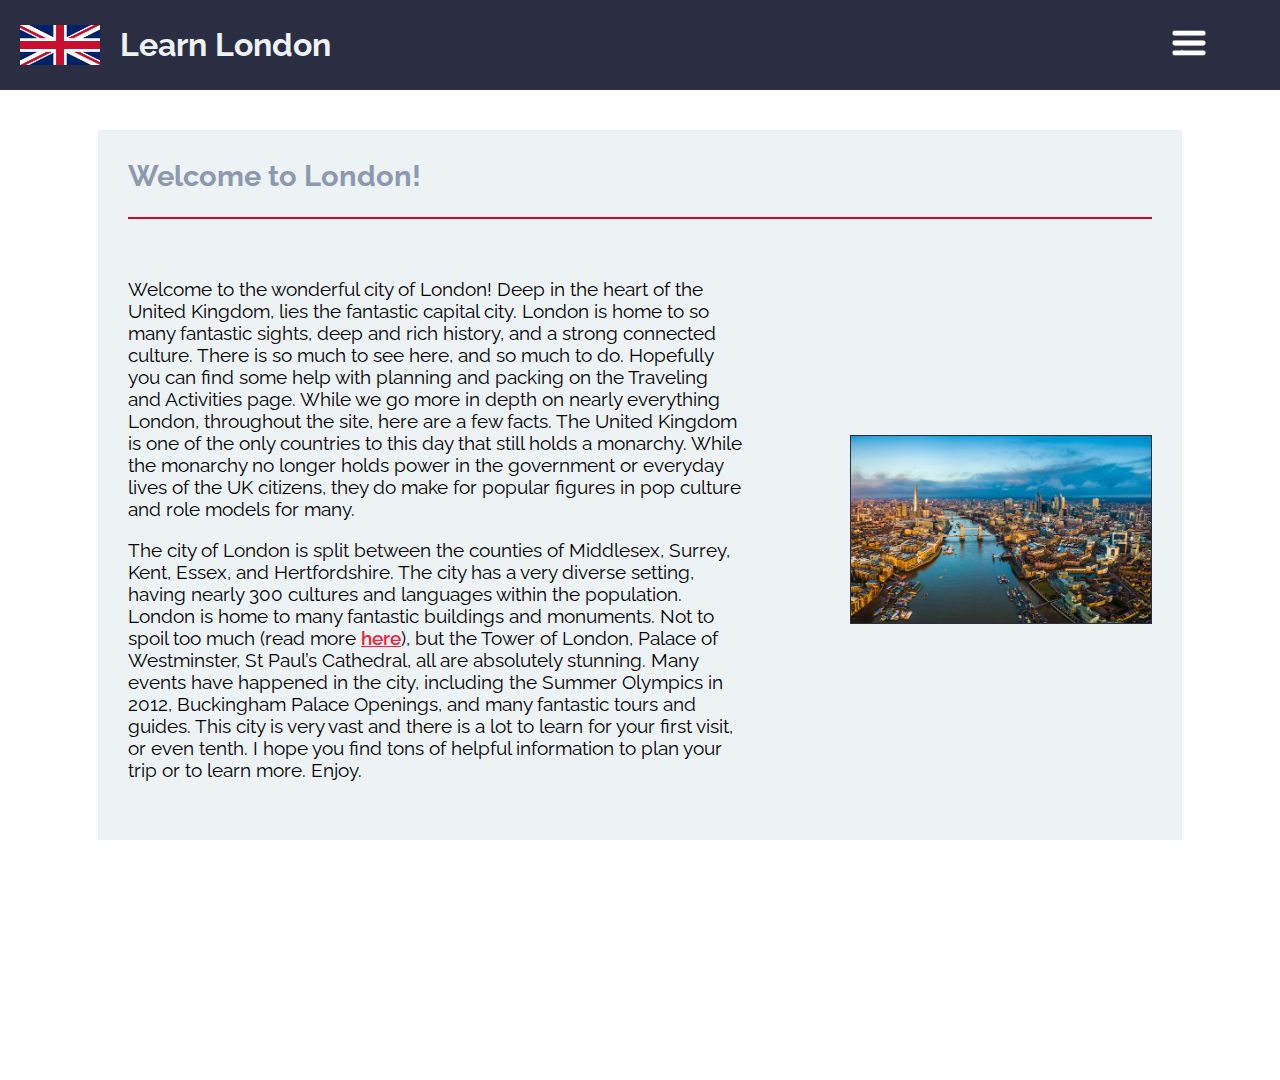
==== commit 40ee3b69: "more fixes" ====
--- a/index.html
+++ b/index.html
@@ -41,7 +41,7 @@
                                 History
                             </a>
                         </li>
-            
+
                         <li>
                             <a href="./culture.html" class="navLink">
                                 Culture
@@ -58,12 +58,12 @@
                             </a>
                         </li>
                         <li>
-                            <a class="navLink"  href="./war.html">
+                            <a class="navLink" href="./war.html">
                                 War on London
                             </a>
                         </li>
                         <li>
-                            <a class="navLink"  href="./monuments.html">
+                            <a class="navLink" href="./monuments.html">
                                 Monuments
                             </a>
                         </li>
@@ -73,7 +73,7 @@
                             </a>
                         </li>
                         <li>
-                            <a class="navLink"  href="./architecture.html">
+                            <a class="navLink" href="./architecture.html">
                                 Architecture
                             </a>
                         </li>
@@ -122,12 +122,12 @@
                     </a>
                 </li>
                 <li>
-                    <a class="navLink"  href="./war.html">
+                    <a class="navLink" href="./war.html">
                         War on London
                     </a>
                 </li>
                 <li>
-                    <a class="navLink"  href="./monuments.html">
+                    <a class="navLink" href="./monuments.html">
                         Monuments
                     </a>
                 </li>
@@ -137,7 +137,7 @@
                     </a>
                 </li>
                 <li>
-                    <a class="navLink"  href="./architecture.html">
+                    <a class="navLink" href="./architecture.html">
                         Architecture
                     </a>
                 </li>
@@ -219,7 +219,7 @@
 
                     <div id="left-border"></div>
                     <div id="footerButtons">
-                        <a class="footbtn" href="#container">Go Back to Top</a>
+                        <a class="footbtn" href="#container">Back to Top</a>
                         <a class="footbtn" href="./workcited.html">Work Cited</a>
                     </div>
                 </div>
@@ -250,6 +250,7 @@
 
                     <div><a class="footerLink" id="NATURE" href="./nature.html">Nature</a></div>
 
+                    <div><a class="footerLink" id="GRADING" href="./grading.html">Grading Page</a></div>
 
                 </div>
             </div>
--- a/assets/styles/styles.css
+++ b/assets/styles/styles.css
@@ -18,7 +18,7 @@
 }
 
 #title {
-    /*Raleway will be my main and only font, just different weights will be used*/
+  /*Raleway will be my main and only font, just different weights will be used*/
   font-family: "Raleway", serif;
   color: var(--white);
 }
@@ -29,7 +29,7 @@
 }
 
 #container {
-    /*Priority to flex over grid on this project*/
+  /*Priority to flex over grid on this project*/
   height: 100%;
   display: flex;
   flex-direction: column;
@@ -38,7 +38,7 @@
 }
 
 .titleLink {
-    /* Title button will be a link to Homepage, I just dont want an underline on the text. Cursor will still be a pointer to indicate however.*/
+  /* Title button will be a link to Homepage, I just dont want an underline on the text. Cursor will still be a pointer to indicate however.*/
   text-decoration: none;
 }
 
@@ -100,9 +100,18 @@
 }
 
 li {
-    /* Inline is used here as I wanted my List items to be displayed in a row, not in a column */
+  /* Inline is used here as I wanted my List items to be displayed in a row, not in a column */
   display: inline;
 }
+
+dl {
+  gap: 10px;
+}
+dd {
+  padding: 10px 0px;
+  font-family: "Raleway", serif;
+}
+
 .navLink {
   color: var(--white);
   font-family: "Raleway", serif;
@@ -115,12 +124,16 @@
 }
 
 #mobileButton {
-/* Displays none by default to only show on mobile screens */
+  /* Displays none by default to only show on mobile screens */
   display: none;
+  background: none;
+  border: none;
 }
 
 #hamburger {
   width: 50px;
+  background: none;
+  border: none;
 }
 
 .footerLink:hover {
@@ -195,13 +208,13 @@
 .londonPhoto {
   width: 500px;
   border: 1px solid var(--dark);
- object-fit: cover;
+  object-fit: cover;
 }
 
 .planeImg {
-    width: 500px;
-    border: 1px solid var(--dark);
-   object-fit: cover;
+  width: 500px;
+  border: 1px solid var(--dark);
+  object-fit: cover;
 }
 
 .connector {
@@ -276,6 +289,14 @@
   align-items: center;
 }
 
+#map {
+  transition: 300ms ease;
+}
+
+#map:hover {
+  width: 300px;
+}
+
 .bigben {
   width: 30%;
 }
@@ -289,48 +310,46 @@
 
 /*This is my css for the hamburger menu*/
 #hamburgerMenu {
-    position: absolute;
-    z-index: 100;
-    background: var(--dark);
-    border: 1px solid var(--white);
-    display: none;
-    right: 0;
-    
+  position: absolute;
+  z-index: 100;
+  background: var(--dark);
+  border: 1px solid var(--white);
+  display: none;
+  right: 0;
 }
 #hamburgerMenu > ul {
-    display: flex;
-    flex-direction: column;
+  display: flex;
+  flex-direction: column;
 }
 #hamburgerMenu > ul > li {
-    padding-top: 10px;
+  padding-top: 10px;
 }
 
 #close {
-    background: none;
-    border: none;
-    color: var(--white);
-    font-size: 1.5rem;
-    font-weight: 600;
-    top: 0;
-    position: absolute;
-    right: 0;
-    cursor: pointer;
+  background: none;
+  border: none;
+  color: var(--white);
+  font-size: 1.5rem;
+  font-weight: 600;
+  top: 0;
+  position: absolute;
+  right: 0;
+  cursor: pointer;
 }
 
 /* CSS for carousel buttons */
 .carousel {
-    background: #FFF;
-    border: 1px solid;
-    border-radius: 100%;
-    height: 20px;
-    width: 20px;
+  background: #fff;
+  border: 1px solid;
+  border-radius: 100%;
+  height: 20px;
+  width: 20px;
 }
 .carousel:active {
-    background: var(--bright);
+  background: var(--bright);
 }
 
 .card {
-
   border: solid 1px black;
   background-color: var(--dark);
   padding: 15px;
@@ -340,7 +359,6 @@
   justify-content: space-between;
   align-items: center;
   max-width: 320px;
-
 }
 .imgCard {
   width: 250px;
@@ -353,7 +371,6 @@
   font-size: 1.5rem;
 }
 #wrapper {
-
   display: flex;
   gap: 20px;
   flex-wrap: 1;
@@ -366,7 +383,6 @@
   display: flex;
   justify-content: space-between;
   background: var(--dark);
-
 }
 
 #inside {
@@ -496,7 +512,6 @@
   #lower {
     flex-direction: column;
   }
-  
 }
 
 @media (max-width: 1224px) {
@@ -524,13 +539,13 @@
     display: none;
   }
   #opt1 {
-    color:var(--bright) ;
+    color: var(--bright);
   }
   #opt2 {
-    color:#2ac2f3 ;
+    color: #2ac2f3;
   }
   #opt3 {
-    color:#f3932a ;
+    color: #f3932a;
   }
   #opt4 {
     color: #a42af3;
@@ -538,9 +553,8 @@
 }
 
 @media (max-width: 768px) {
-    .londonPhoto {
-        width: 300px;
-        border: 1px solid var(--dark);
-      
-      }
-}+  .londonPhoto {
+    width: 300px;
+    border: 1px solid var(--dark);
+  }
+}
